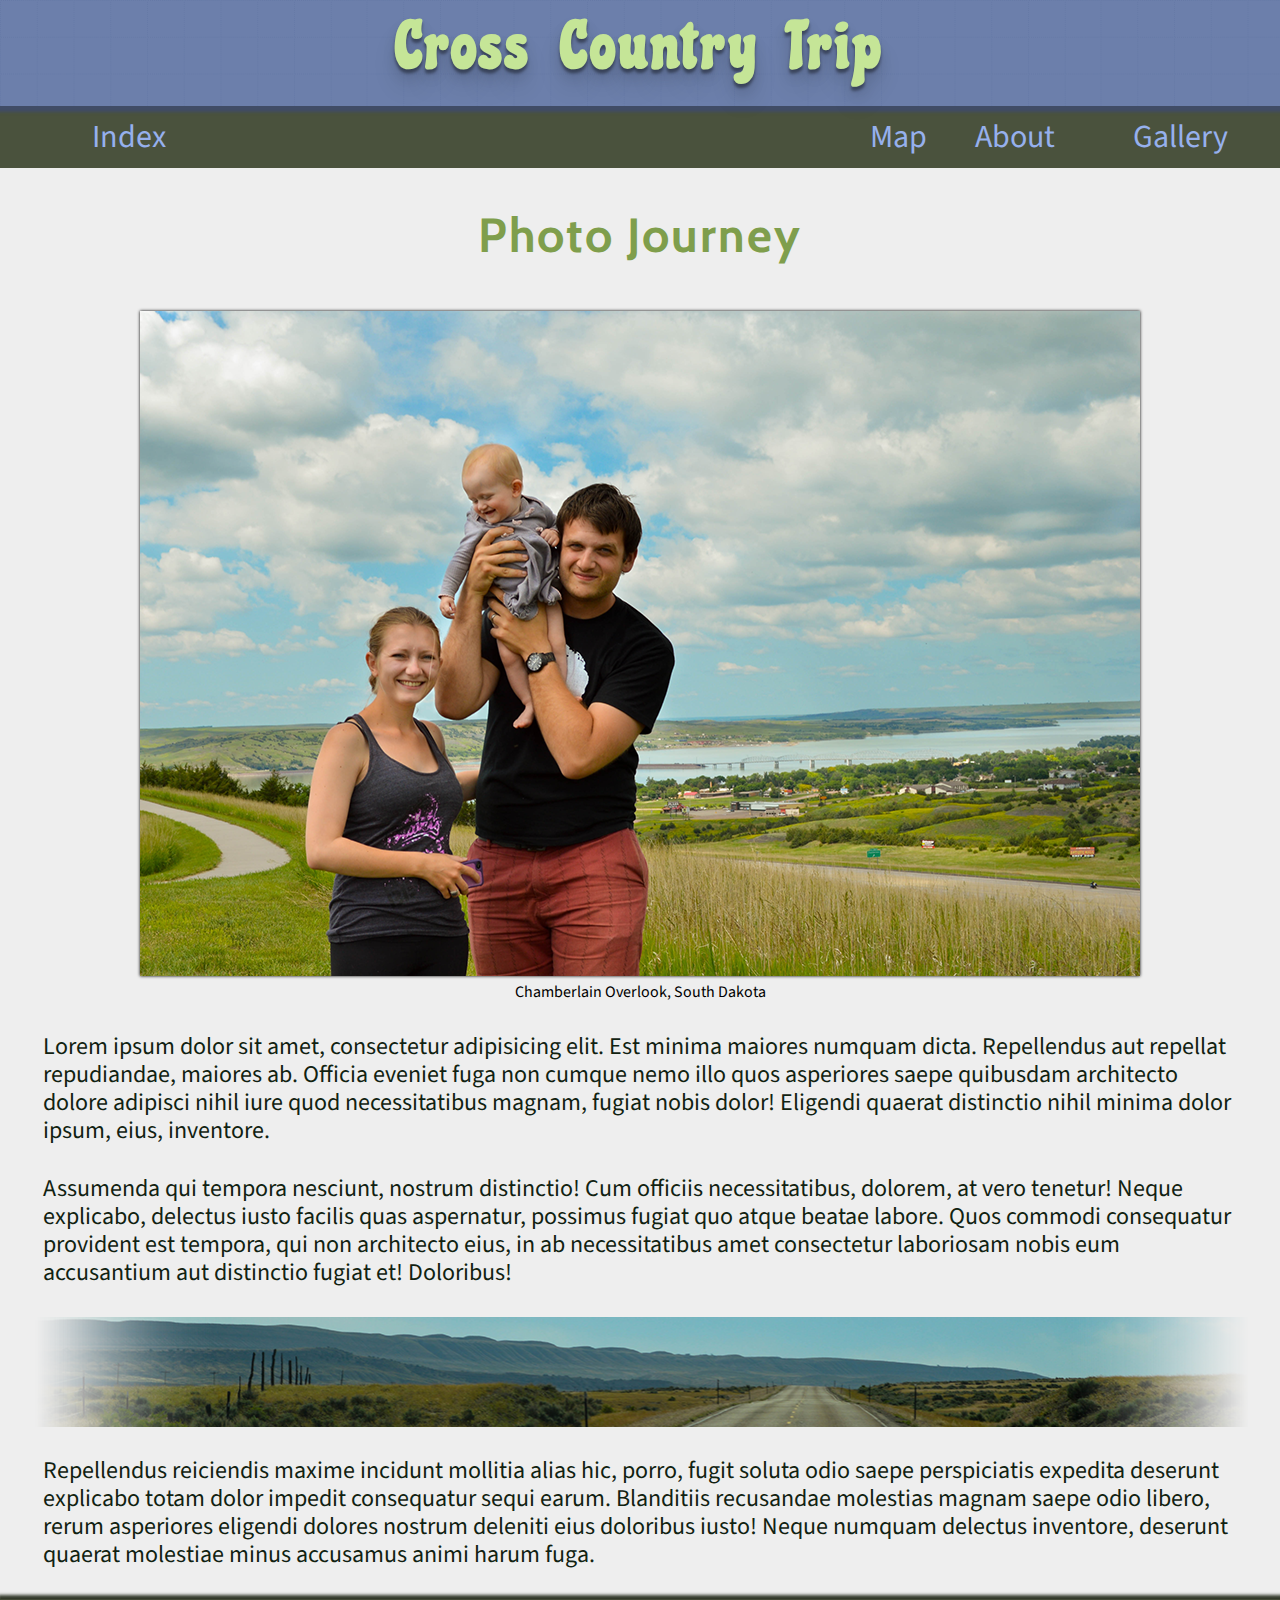
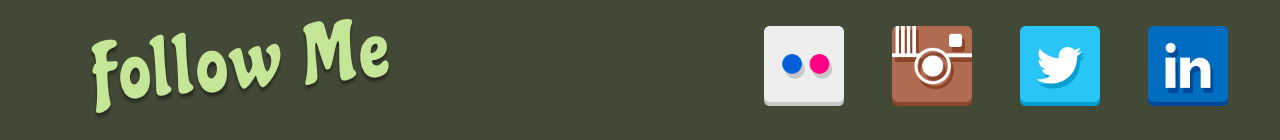
==== index.html @ 113c7433 "First Push of files" ====
<!DOCTYPE html>
<html lang="en-US">
<head>
	<meta charset="utf-8">
	<meta name="viewport" content="width=device-width, initial-scale=1">
	<title>Cross Country Trip</title>
  <link rel="shortcut icon" href="favicon.ico" >
	<link rel="stylesheet" type="text/css" href="css/reset.css">
	<link rel="stylesheet" type="text/css" href="css/screen.css">
  <link href='http://fonts.googleapis.com/css?family=Source+Sans+Pro|Chicle|Cabin:700' rel='stylesheet' type='text/css'>
<!-- <script src="//ajax.googleapis.com/ajax/libs/jquery/1.11.1/jquery.min.js"></script> -->
<script src="js/jquery-1.11.1.min.js"></script>
<script src="js/enquire.min.js"></script>
</head>
<body>
	<div id="container" class="cf">
		<div id="wrapper" class="cf">
		  <header>
        <nav>
          <div id="nav" class="cf">
            <h1><a href="index.html">Cross Country Trip</a></h1>
            <div><a href="#">&#9776;</a></div>
          </div>
          <div class="menu">
            <ul class="cf">
              <li><a href="index.html" >Index</a></li>
              <li>
                <a href="gallery.html" id="states">Gallery</a>
                <!-- <ul class="substates navlist">
                  <li class="active"><a href="ohio.html">Ohio</a></li>
                  <li><a href="#">Indiana</a></li>
                  <li><a href="#">Illinois</a></li>
                  <li><a href="#">Iowa</a></li>
                  <li><a href="#">S. Dakota</a></li>
                  <li><a href="#">Wyoming</a></li>
                  <li><a href="#">Montana</a></li>
                  <li><a href="#">Washington</a></li>
                  <li><a href="#">Oregon</a></li>
                </ul> -->
              </li>
              <li><a href="about.html">About</a></li>
              <li><a href="#">Map</a></li>
            </ul>
          </div>
        </nav>
      </header>
		 </div>
		<section>
			<article>
                <h2>Photo Journey</h2>
                <div class="mainimg"><img src="img/front_img_small.png" id="imgsmall" alt="Chamberlain Overlook, South Dakota"/></div>
                <div class="mainimg"><img src="img/front_img_medium.png" id="imgmedium" alt="Chamberlain Overlook, South Dakota"/></div>
                <div class="mainimg"><img src="img/front_img_large.png" id="imglarge" alt="Chamberlain Overlook, South Dakota"/></div>
                <blockquote>Chamberlain Overlook, South Dakota</blockquote>
                <p>Lorem ipsum dolor sit amet, consectetur adipisicing elit. Est minima maiores numquam dicta. Repellendus aut repellat repudiandae, maiores ab. Officia eveniet fuga non cumque nemo illo quos asperiores saepe quibusdam architecto dolore adipisci nihil iure quod necessitatibus magnam, fugiat nobis dolor! Eligendi quaerat distinctio nihil minima dolor ipsum, eius, inventore.</p>
                <p>Assumenda qui tempora nesciunt, nostrum distinctio! Cum officiis necessitatibus, dolorem, at vero tenetur! Neque explicabo, delectus iusto facilis quas aspernatur, possimus fugiat quo atque beatae labore. Quos commodi consequatur provident est tempora, qui non architecto eius, in ab necessitatibus amet consectetur laboriosam nobis eum accusantium aut distinctio fugiat et! Doloribus!</p>
                <img src="img/headerroad.png" alt="Chamberlain Overlook, South Dakota"/>
                <p>Repellendus reiciendis maxime incidunt mollitia alias hic, porro, fugit soluta odio saepe perspiciatis expedita deserunt explicabo totam dolor impedit consequatur sequi earum. Blanditiis recusandae molestias magnam saepe odio libero, rerum asperiores eligendi dolores nostrum deleniti eius doloribus iusto! Neque numquam delectus inventore, deserunt quaerat molestiae minus accusamus animi harum fuga.</p>
			</article>
    	</section>
    	<div class="root-footer"></div>
	</div>
	<footer class="main-footer">
<!--         <div>
          <ul class="substates footerlist">
              <li><a href="ohio.html">Ohio</a></li>
              <li><a href="#">Indiana</a></li>
              <li><a href="#">Illinois</a></li>
              <li><a href="#">Iowa</a></li>
              <li><a href="#">S. Dakota</a></li>
              <li><a href="#">Wyoming</a></li>
              <li><a href="#">Montana</a></li>
              <li><a href="#">Washington</a></li>
              <li><a href="#">Oregon</a></li>
           </ul>
        </div> -->
        <div class="social cf">
        	<div class="footerwrapper cf">
    			<p>Follow Me</p>
    			<ul class="icon-list">
    			<li>
    			  <a href="https://www.flickr.com/photos/99744333@N02/" class="icons-twitter">
    			    <!-- <img class="bottom" src="img/icons/flickr.png" /> -->
    			    <img class="top" src="img/icons/flickr_hover.png" />
    			  </a>
    			</li>
    			<li>
    			  <a href="http://instagram.com/srbyington" class="icons-twitter">
    			    <!-- <img class="bottom" src="img/icons/instagram.png" /> -->
    			    <img class="top" src="img/icons/instagram_hover.png" />
    			  </a>
    			</li>
    			<li>
    			  <a href="https://twitter.com/srbyington" class="icons-instagram">
    			    <!-- <img class="bottom" src="img/icons/twitter.png" /> -->
    			    <img class="top" src="img/icons/twitter_hover.png" />
    			  </a>
    			</li>
    			<li>
    			  <a href="http://www.linkedin.com/in/stevenbyington/" class="icons-linkedin">
    			    <!-- <img class="bottom" src="img/icons/linkedin.png" /> -->
    			    <img class="top" src="img/icons/linkedin_hover.png" />
    			  </a>
    			</li>
    			</ul>
    		</div>
        </div>
    </footer>
    <script src="js/dropdown.js" type="text/javascript"></script>
</body>
</html>
---- css/screen.css ----
/* Welcome to Compass.
 * In this file you should write your main styles. (or centralize your imports)
 * Import this file using the following HTML or equivalent:
 * <link href="/stylesheets/screen.css" media="screen, projection" rel="stylesheet" type="text/css" /> */
/* line 21, ../sass/_mixins.scss */
#nav h1, #nav div, .main-footer ul.footerlist li, div.footerwrapper ul li {
  display: inline-block;
}

/* line 29, ../sass/_mixins.scss */
#nav h1, #nav div {
  vertical-align: middle;
}

/* line 33, ../sass/_mixins.scss */
.menu ul > li:hover {
  cursor: pointer;
}

/* line 37, ../sass/_mixins.scss */
#nav h1 a, div.footerwrapper p {
  font-family: 'Chicle', cursive;
  text-align: center;
  font-size: 2.5rem;
  color: #C5E597;
}

/* line 44, ../sass/_mixins.scss */
section, .menu ul, .main-footer ul.footerlist, div.footerwrapper {
  max-width: 1224px;
}

/* line 48, ../sass/_mixins.scss */
#imgmedium, #imglarge {
  display: none;
}

/* line 1, ../sass/_general.scss */
* {
  -moz-box-sizing: border-box;
  -webkit-box-sizing: border-box;
  box-sizing: border-box;
}

/* line 5, ../sass/_general.scss */
body {
  background-color: #eee;
  width: 100%;
  font-family: 'Source Sans Pro', sans-serif;
}

/* line 2, ../sass/_mixins.scss */
.cf:before,
.cf:after {
  content: " ";
  /* 1 */
  display: table;
  /* 2 */
}

/* line 8, ../sass/_mixins.scss */
.cf:after {
  clear: both;
}

/**
 * For IE 6/7 only
 * Include this rule to trigger hasLayout and contain floats.
 */
/* line 16, ../sass/_mixins.scss */
.cf {
  *zoom: 1;
}

/* line 15, ../sass/_general.scss */
blockquote {
  margin-top: 5px;
  text-align: center;
}

/* line 20, ../sass/_general.scss */
a {
  color: #96b0ed;
  text-decoration: none;
}
/* line 24, ../../../../../Library/Ruby/Gems/2.0.0/gems/compass-core-1.0.1/stylesheets/compass/typography/links/_link-colors.scss */
a:hover {
  color: #6a8fe6;
}
/* line 27, ../../../../../Library/Ruby/Gems/2.0.0/gems/compass-core-1.0.1/stylesheets/compass/typography/links/_link-colors.scss */
a:active {
  color: #3f6ede;
}

/* line 25, ../sass/_general.scss */
ul {
  list-style-type: none;
}

/* line 29, ../sass/_general.scss */
img {
  width: 100%;
}

/* line 10, ../../../../../Library/Ruby/Gems/2.0.0/gems/compass-core-1.0.1/stylesheets/compass/layout/_sticky-footer.scss */
html, body {
  height: 100%;
}

/* line 12, ../../../../../Library/Ruby/Gems/2.0.0/gems/compass-core-1.0.1/stylesheets/compass/layout/_sticky-footer.scss */
#container {
  clear: both;
  min-height: 100%;
  height: auto !important;
  height: 100%;
  margin-bottom: -50px;
}
/* line 18, ../../../../../Library/Ruby/Gems/2.0.0/gems/compass-core-1.0.1/stylesheets/compass/layout/_sticky-footer.scss */
#container .root-footer {
  height: 50px;
}

/* line 20, ../../../../../Library/Ruby/Gems/2.0.0/gems/compass-core-1.0.1/stylesheets/compass/layout/_sticky-footer.scss */
.my-footer {
  clear: both;
  position: relative;
  height: 50px;
}

/* line 35, ../sass/_general.scss */
#container {
  width: 100%;
}

/* line 39, ../sass/_general.scss */
#backtotop {
  position: fixed;
  bottom: 30px;
  left: 0;
  text-align: center;
  padding: 10px 0 10px 20px;
  width: 100%;
  background-color: #454d86;
  -moz-box-shadow: 0 0 2px 3px #1b1e35;
  -webkit-box-shadow: 0 0 2px 3px #1b1e35;
  box-shadow: 0 0 2px 3px #1b1e35;
  filter: progid:DXImageTransform.Microsoft.Alpha(Opacity=60);
  opacity: 0.6;
  -moz-transition: opacity 0.3s ease-out;
  -o-transition: opacity 0.3s ease-out;
  -webkit-transition: opacity 0.3s ease-out;
  transition: opacity 0.3s ease-out;
}
/* line 51, ../sass/_general.scss */
#backtotop:hover {
  filter: progid:DXImageTransform.Microsoft.Alpha(enabled=false);
  opacity: 1;
}
/* line 55, ../sass/_general.scss */
#backtotop p {
  color: #96b0ed;
}
/* line 58, ../sass/_general.scss */
#backtotop p a span {
  background: #eee url("../img/backtotop.png") no-repeat;
}

/* line 70, ../sass/_general.scss */
section {
  clear: both;
  width: 100%;
  height: 100%;
  margin: 0 auto;
}
/* line 77, ../sass/_general.scss */
section div.mainimg {
  max-width: 400px;
  margin: 15px auto 0;
}
/* line 81, ../sass/_general.scss */
section div.mainimg img {
  -moz-box-shadow: 0 0 3px 0 #000;
  -webkit-box-shadow: 0 0 3px 0 #000;
  box-shadow: 0 0 3px 0 #000;
}
/* line 86, ../sass/_general.scss */
section #galleryfilterlarge {
  display: none;
}
/* line 89, ../sass/_general.scss */
section #galleryfilterlarge p {
  text-align: center;
}
/* line 93, ../sass/_general.scss */
section #galleryfilterlarge ul {
  margin: 0 auto;
  padding: 0;
  text-align: center;
}
/* line 98, ../sass/_general.scss */
section #galleryfilterlarge ul button {
  background-color: #4a523d;
  color: #eaeffb;
  border: none;
  padding: .75rem .5rem;
  margin: 8px 5px;
  font-size: 1rem;
  border: 1px solid #3b4130;
  text-transform: capitalize;
  -moz-box-shadow: 0 4px 2px 0 #3b4130;
  -webkit-box-shadow: 0 4px 2px 0 #3b4130;
  box-shadow: 0 4px 2px 0 #3b4130;
}
/* line 111, ../sass/_general.scss */
section #galleryfilterlarge ul button:hover {
  background-color: #424936;
}
/* line 115, ../sass/_general.scss */
section #galleryfilterlarge ul button:active {
  -moz-box-shadow: 0 2px 1px 0 #1d2018;
  -webkit-box-shadow: 0 2px 1px 0 #1d2018;
  box-shadow: 0 2px 1px 0 #1d2018;
}
/* line 119, ../sass/_general.scss */
section #galleryfilterlarge ul button:focus {
  outline: 0;
}
/* line 126, ../sass/_general.scss */
section img[src="img/headerroad.png"] {
  display: none;
}
/* line 130, ../sass/_general.scss */
section h2 {
  font-family: 'Cabin', sans-serif;
  font-weight: 700;
  text-align: center;
  color: #7F9E4C;
  font-size: 2rem;
  padding: 2rem 0 1rem;
  margin: 0;
}
/* line 139, ../sass/_general.scss */
section h2::before {
  content: "";
  width: 100%;
  border-bottom: 2px solid black;
}
/* line 145, ../sass/_general.scss */
section p {
  font-size: 1.5rem;
  line-height: 1.75rem;
  color: #121;
  margin: 30px 15px;
}

/* line 153, ../sass/_general.scss */
#imgsmall {
  display: block;
}

/*///////////////////////////////////////////
                Navigation
///////////////////////////////////////////*/
/* line 1, ../sass/_nav.scss */
#nav {
  text-align: center;
  background-color: #6C7FAB;
  background-image: url("[data-uri]");
  box-shadow: 0 2px 3px 4px #404C66;
  position: relative;
  z-index: 10;
}
/* line 9, ../sass/_nav.scss */
#nav h1 {
  width: 75%;
  text-shadow: 0px 4px 3px rgba(0, 0, 0, 0.4), 0px 8px 13px rgba(0, 0, 0, 0.1), 0px 18px 23px rgba(0, 0, 0, 0.1);
}
/* line 20, ../sass/_nav.scss */
#nav div {
  width: 22%;
  margin: 0 auto;
  font-size: 3rem;
}
/* line 27, ../sass/_nav.scss */
#nav div a {
  color: #4a523d;
  text-shadow: 0px 4px 3px rgba(0, 0, 0, 0.1), 0px 8px 13px rgba(0, 0, 0, 0.1), 0px 18px 23px rgba(0, 0, 0, 0.1);
}

/* line 36, ../sass/_nav.scss */
#galleryfiltersmall select {
  width: 100%;
  font-size: 1rem;
  font-family: 'Cabin', sans-serif;
  letter-spacing: 1.5px;
  word-spacing: .25rem;
  -webkit-appearance: none;
  background: transparent;
  border: none;
  -moz-border-radius: 0px;
  -webkit-border-radius: 0px;
  border-radius: 0px;
  background-color: #0c1d45;
  color: #96b0ed;
  padding: 15px 30px 10px;
}

/*///////////////////////////////////////////
               DROPDOWN MENU
///////////////////////////////////////////*/
/* line 56, ../sass/_nav.scss */
.menu {
  background-color: #4a523d;
  padding: 0.5rem 2%;
  width: 100%;
  clear: both;
  margin: 0;
  display: none;
}
/* line 65, ../sass/_nav.scss */
.menu ul {
  margin: 0 auto;
}
/* line 69, ../sass/_nav.scss */
.menu ul > li {
  border-bottom: 1px solid rgba(69, 77, 134, 0.8);
  margin: 2.5px 0;
  padding: 2.5px 0;
  font-size: 2rem;
}
/* line 79, ../sass/_nav.scss */
.menu ul > li:last-child {
  border-bottom: 0;
}

/* line 86, ../sass/_nav.scss */
.navlist {
  display: none;
}
/* line 89, ../sass/_nav.scss */
.navlist li {
  padding-top: .75rem;
}

/*///////////////////////////////////////////
                Gallery
///////////////////////////////////////////*/
/* line 1, ../sass/_gallery.scss */
#gallery {
  width: 100%;
  list-style-type: none;
  padding: 0;
  overflow: auto;
}
/* line 7, ../sass/_gallery.scss */
#gallery li {
  float: left;
  width: 90%;
  margin: 1em 5%;
}
/* line 13, ../sass/_gallery.scss */
#gallery img {
  width: 100%;
  max-height: 24.5rem;
  -moz-box-shadow: 0 2px 2px 1px #1b1d2b;
  -webkit-box-shadow: 0 2px 2px 1px #1b1d2b;
  box-shadow: 0 2px 2px 1px #1b1d2b;
}
/* line 18, ../sass/_gallery.scss */
#gallery img:hover {
  -moz-box-shadow: 0 4px 2px 4px #1b1d2b;
  -webkit-box-shadow: 0 4px 2px 4px #1b1d2b;
  box-shadow: 0 4px 2px 4px #1b1d2b;
}

/* line 24, ../sass/_gallery.scss */
#overlay {
  background: rgba(0, 0, 0, 0.7);
  width: 100%;
  height: 100%;
  position: fixed;
  top: 0;
  left: 0;
  z-index: 9999;
  display: none;
  text-align: center;
  color: #454d86;
  font-size: 1.25rem;
  font-weight: bold;
  font-family: cabin;
  word-spacing: .5rem;
  text-overflow: ellipsis;
}
/* line 41, ../sass/_gallery.scss */
#overlay img {
  border: .5rem solid #ddd;
  border-bottom: 2rem solid #ddd;
}
/* line 52, ../sass/_gallery.scss */
#overlay figcaption {
  margin-top: -32px;
}

/*///////////////////////////////////////////
                Footer
///////////////////////////////////////////*/
/* line 1, ../sass/_footer.scss */
.main-footer {
  margin: 0 auto;
  padding: 0;
  text-align: center;
  position: relative;
  background-color: #4a523d;
  background-image: url("[data-uri]");
}
/* line 9, ../sass/_footer.scss */
.main-footer ul.footerlist {
  padding: 0;
  margin: 0 auto 10px;
  line-height: 2rem;
  text-align: center;
}
/* line 16, ../sass/_footer.scss */
.main-footer ul.footerlist li {
  padding: 0 1rem;
}
/* line 20, ../sass/_footer.scss */
.main-footer ul.footerlist li:not(:last-child) {
  border-right: 1px solid #2c3024;
}
/* line 24, ../sass/_footer.scss */
.main-footer ul.footerlist li a {
  font-weight: bold;
  font-size: 1.25rem;
  display: block;
}

/*///////////////////////////////////////////
               SOCIAL ICONS
///////////////////////////////////////////*/
/* line 36, ../sass/_footer.scss */
div.social {
  width: 100%;
  box-shadow: 2px 0 3px 4px #33392a;
  background-color: #424936;
}

/* line 41, ../sass/_footer.scss */
div.footerwrapper {
  width: 100%;
  padding: 5px 0;
  margin: 0 auto;
}
/* line 47, ../sass/_footer.scss */
div.footerwrapper p {
  font-size: 1.5rem;
  letter-spacing: .25rem;
  margin: 5px 0 15px;
  text-shadow: 0px 4px 3px rgba(0, 0, 0, 0.4);
}
/* line 55, ../sass/_footer.scss */
div.footerwrapper ul {
  padding: 0;
  margin: 0;
}
/* line 60, ../sass/_footer.scss */
div.footerwrapper ul li {
  margin: 0 2%;
  width: 20%;
}
/* line 65, ../sass/_footer.scss */
div.footerwrapper ul li a img {
  width: 100%;
}
/* line 68, ../sass/_footer.scss */
div.footerwrapper ul li a img:hover {
  -moz-box-shadow: 0 0 10px #808577;
  -webkit-box-shadow: 0 0 10px #808577;
  box-shadow: 0 0 10px #808577;
}

/*///////////////////////////////////////////
               Media Query
///////////////////////////////////////////*/
@media only screen and (min-width: 321px) {
  /* line 3, ../sass/_mediaquery.scss */
  #gallery li {
    margin: 1em 2.5%;
    width: 45%;
  }

  /* line 8, ../sass/_mediaquery.scss */
  section .mainimg {
    max-width: 600px;
  }

  /* line 14, ../sass/_mediaquery.scss */
  div.social ul li {
    width: 15%;
    margin: 0 4.71%;
  }
  /* line 19, ../sass/_mediaquery.scss */
  div.social p {
    font-size: 2rem;
  }
}
/* line 25, ../sass/_mediaquery.scss */
#overlay img {
  left: 10%;
  width: 80%;
  max-width: 767px;
}

/* iPads (landscape) ----------- */
@media only screen and (min-device-width: 768px) and (max-device-width: 1024px) and (orientation: landscape) {
  /* line 37, ../sass/_mediaquery.scss */
  #gallery li {
    margin: 1em 1.25%;
    width: 22.5%;
  }

  /* line 42, ../sass/_mediaquery.scss */
  img[src="img/headerroad.png"] {
    display: block;
  }

  /* line 46, ../sass/_mediaquery.scss */
  #galleryfiltersmall {
    display: none;
  }

  /* line 49, ../sass/_mediaquery.scss */
  #galleryfilterlarge {
    display: block;
  }
}
/* line 54, ../sass/_mediaquery.scss */
#imgmedium {
  display: block;
}

/* line 58, ../sass/_mediaquery.scss */
#imgsmall {
  display: none;
}

/* line 62, ../sass/_mediaquery.scss */
#imglarge {
  display: none;
}

/* line 66, ../sass/_mediaquery.scss */
#backtotop {
  position: fixed;
  bottom: 30px;
  left: 0;
  text-align: center;
  padding: 10px 0 10px 20px;
  background-color: #454d86;
  -moz-box-shadow: 0 0 2px 3px #1b1e35;
  -webkit-box-shadow: 0 0 2px 3px #1b1e35;
  box-shadow: 0 0 2px 3px #1b1e35;
}
/* line 75, ../sass/_mediaquery.scss */
#backtotop p {
  color: #96b0ed;
}
/* line 78, ../sass/_mediaquery.scss */
#backtotop p a span {
  background: #eee url("../img/backtotop.png") no-repeat;
}

/* line 84, ../sass/_mediaquery.scss */
#overlay img {
  margin-top: 10%;
}

@media only screen and (min-width: 768px) {
  /* line 93, ../sass/_mediaquery.scss */
  #backtotop {
    position: fixed;
    bottom: 30px;
    left: 0;
    text-align: center;
    padding: 10px 0 10px 20px;
    background-color: #454d86;
    -moz-box-shadow: 0 0 2px 3px #1b1e35;
    -webkit-box-shadow: 0 0 2px 3px #1b1e35;
    box-shadow: 0 0 2px 3px #1b1e35;
    filter: progid:DXImageTransform.Microsoft.Alpha(Opacity=60);
    opacity: 0.6;
    -moz-transition: opacity 0.3s ease-out;
    -o-transition: opacity 0.3s ease-out;
    -webkit-transition: opacity 0.3s ease-out;
    transition: opacity 0.3s ease-out;
  }
  /* line 104, ../sass/_mediaquery.scss */
  #backtotop:hover {
    filter: progid:DXImageTransform.Microsoft.Alpha(enabled=false);
    opacity: 1;
  }
  /* line 108, ../sass/_mediaquery.scss */
  #backtotop p {
    color: #96b0ed;
  }
  /* line 111, ../sass/_mediaquery.scss */
  #backtotop p a span {
    background: #eee url("../img/backtotop.png") no-repeat;
  }

  /* line 119, ../sass/_mediaquery.scss */
  section div.mainimg {
    max-width: 1000px;
  }
  /* line 123, ../sass/_mediaquery.scss */
  section #galleryfilterlarge {
    display: block;
  }
  /* line 127, ../sass/_mediaquery.scss */
  section img[src="img/headerroad.png"] {
    display: block;
  }
  /* line 131, ../sass/_mediaquery.scss */
  section #gallery li {
    margin: 1em 1.25%;
    width: 22.5%;
  }

  /* line 138, ../sass/_mediaquery.scss */
  #imglarge {
    display: block;
  }

  /* line 142, ../sass/_mediaquery.scss */
  #imgsmall {
    display: none;
  }

  /* line 146, ../sass/_mediaquery.scss */
  #imgmedium {
    display: none;
  }

  /* line 150, ../sass/_mediaquery.scss */
  nav {
    position: relative;
    z-index: 1;
  }

  /* line 164, ../sass/_mediaquery.scss */
  #nav h1 {
    word-spacing: .75rem;
    letter-spacing: .25rem;
    padding-bottom: .75rem;
    margin: .5rem auto;
  }
  /* line 171, ../sass/_mediaquery.scss */
  #nav h1 a {
    font-size: 4rem;
  }
  /* line 176, ../sass/_mediaquery.scss */
  #nav div {
    display: none;
  }

  /* line 183, ../sass/_mediaquery.scss */
  #galleryfiltersmall {
    display: none;
  }

  /* line 187, ../sass/_mediaquery.scss */
  .menu {
    display: inline-block;
    padding: 0;
    position: relative;
    z-index: 2;
  }
  /* line 196, ../sass/_mediaquery.scss */
  .menu ul > li {
    float: right;
    display: inline-block;
    position: relative;
    border: none;
    padding: .5rem;
    margin: 0;
  }
  /* line 204, ../sass/_mediaquery.scss */
  .menu ul > li:first-child {
    float: left;
    position: relative;
    z-index: 1;
  }
  /* line 210, ../sass/_mediaquery.scss */
  .menu ul > li:first-child:hover .substates {
    filter: progid:DXImageTransform.Microsoft.Alpha(enabled=false);
    opacity: 1;
  }
  /* line 215, ../sass/_mediaquery.scss */
  .menu ul > li:nth-child(2) {
    margin-left: 2.5%;
  }
  /* line 219, ../sass/_mediaquery.scss */
  .menu ul > li a {
    display: block;
    padding: 0 1rem;
  }

  /* line 266, ../sass/_mediaquery.scss */
  section h2 {
    font-size: 3rem;
    padding: 2rem 0;
    letter-spacing: .125rem;
  }

  /* line 272, ../sass/_mediaquery.scss */
  ul.footerlist {
    font-size: 1.5rem;
    padding: 0 1rem;
    text-align: center;
  }

  /* line 278, ../sass/_mediaquery.scss */
  div.footerwrapper {
    padding: .75rem 0;
  }
  /* line 281, ../sass/_mediaquery.scss */
  div.footerwrapper ul.icon-list {
    float: right;
    padding-top: 15px;
  }
  /* line 285, ../sass/_mediaquery.scss */
  div.footerwrapper ul.icon-list li {
    width: 5rem;
    float: left;
    vertical-align: middle;
    margin: 0 1.5rem;
  }
  /* line 293, ../sass/_mediaquery.scss */
  div.footerwrapper p {
    font-size: 5rem;
    float: left;
    vertical-align: middle;
    padding-left: 2rem;
    -moz-transform: rotate(-5deg);
    -ms-transform: rotate(-5deg);
    -webkit-transform: rotate(-5deg);
    transform: rotate(-5deg);
    margin-left: 2rem;
  }
}
/* line 304, ../sass/_mediaquery.scss */
#overlay img {
  left: 12.5%;
  width: 75%;
  max-width: 1224px;
}

/* Desktops and laptops ----------- */
@media only screen and (min-width: 1224px) {
  /* line 317, ../sass/_mediaquery.scss */
  .menu #substates li a {
    padding: .5rem 1rem;
  }

  /* line 321, ../sass/_mediaquery.scss */
  ul.footerlist {
    font-size: 2rem;
    padding: 0 2rem;
  }
}
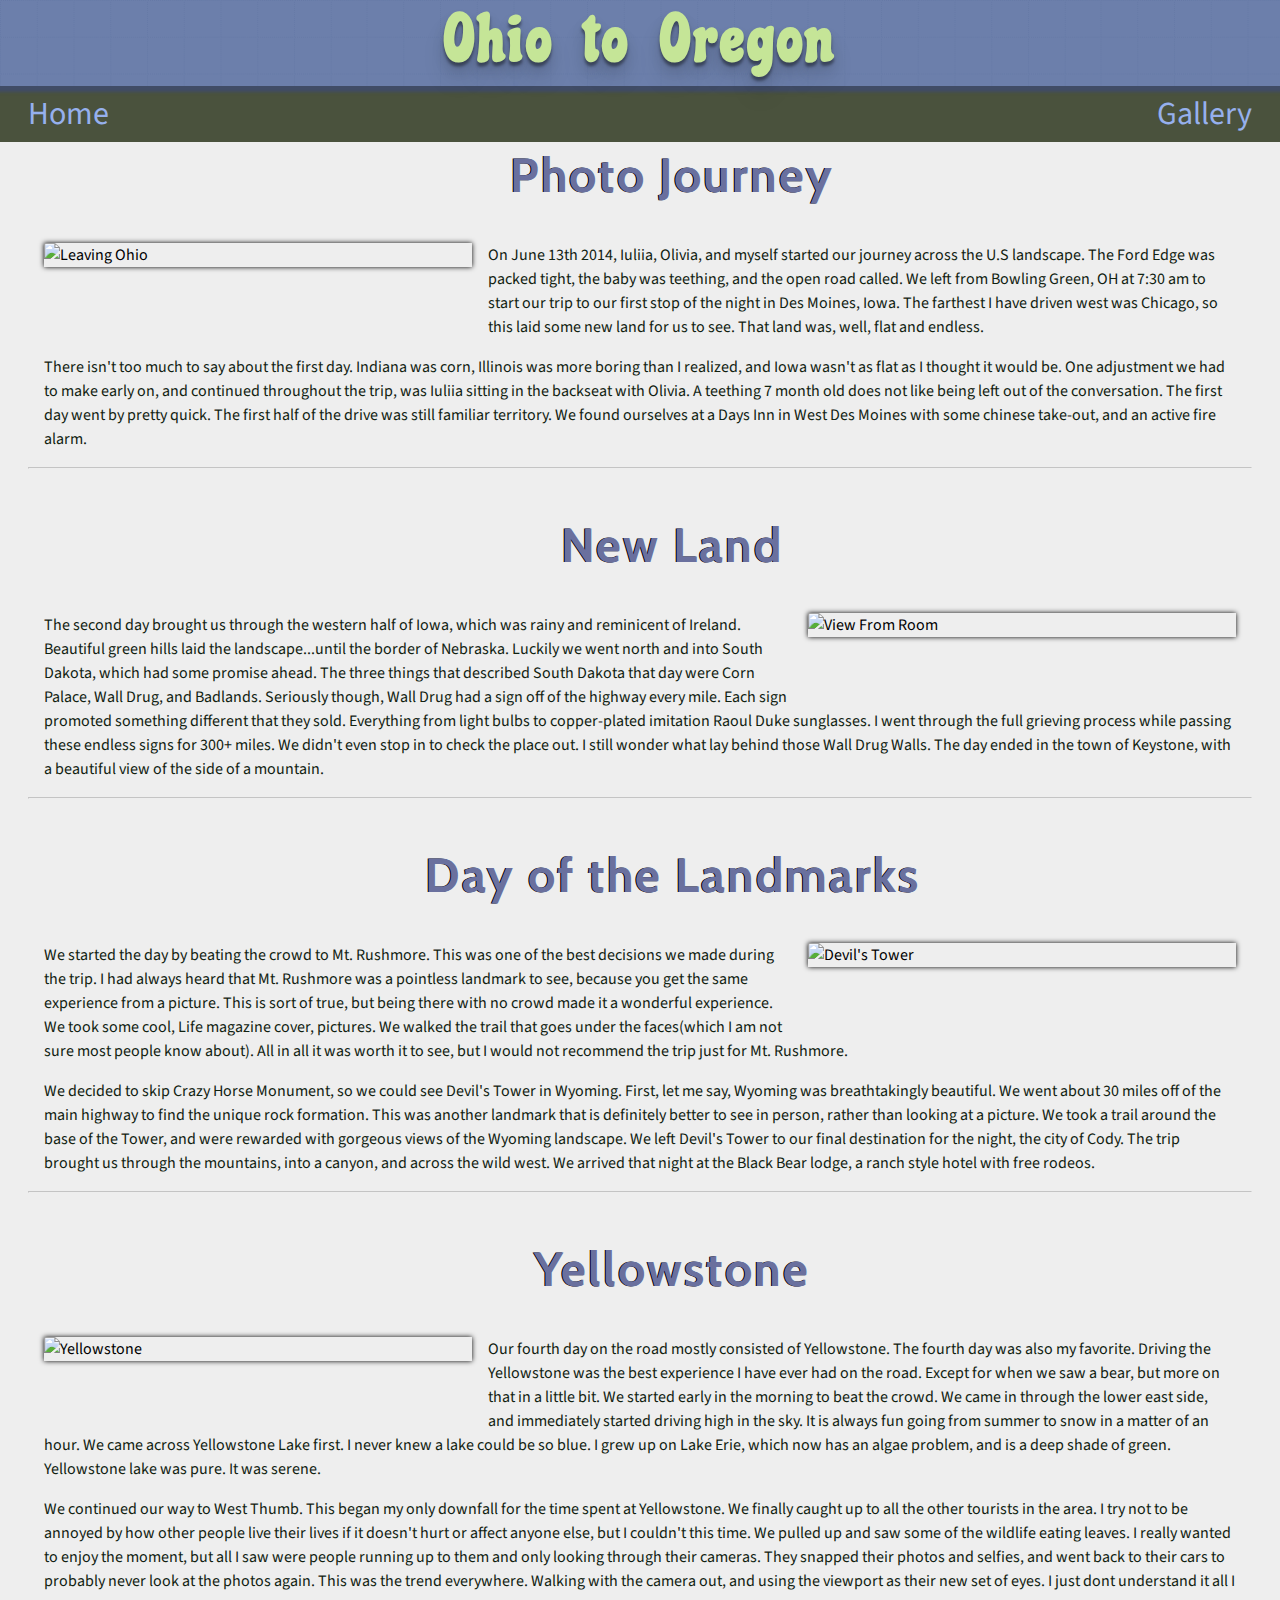
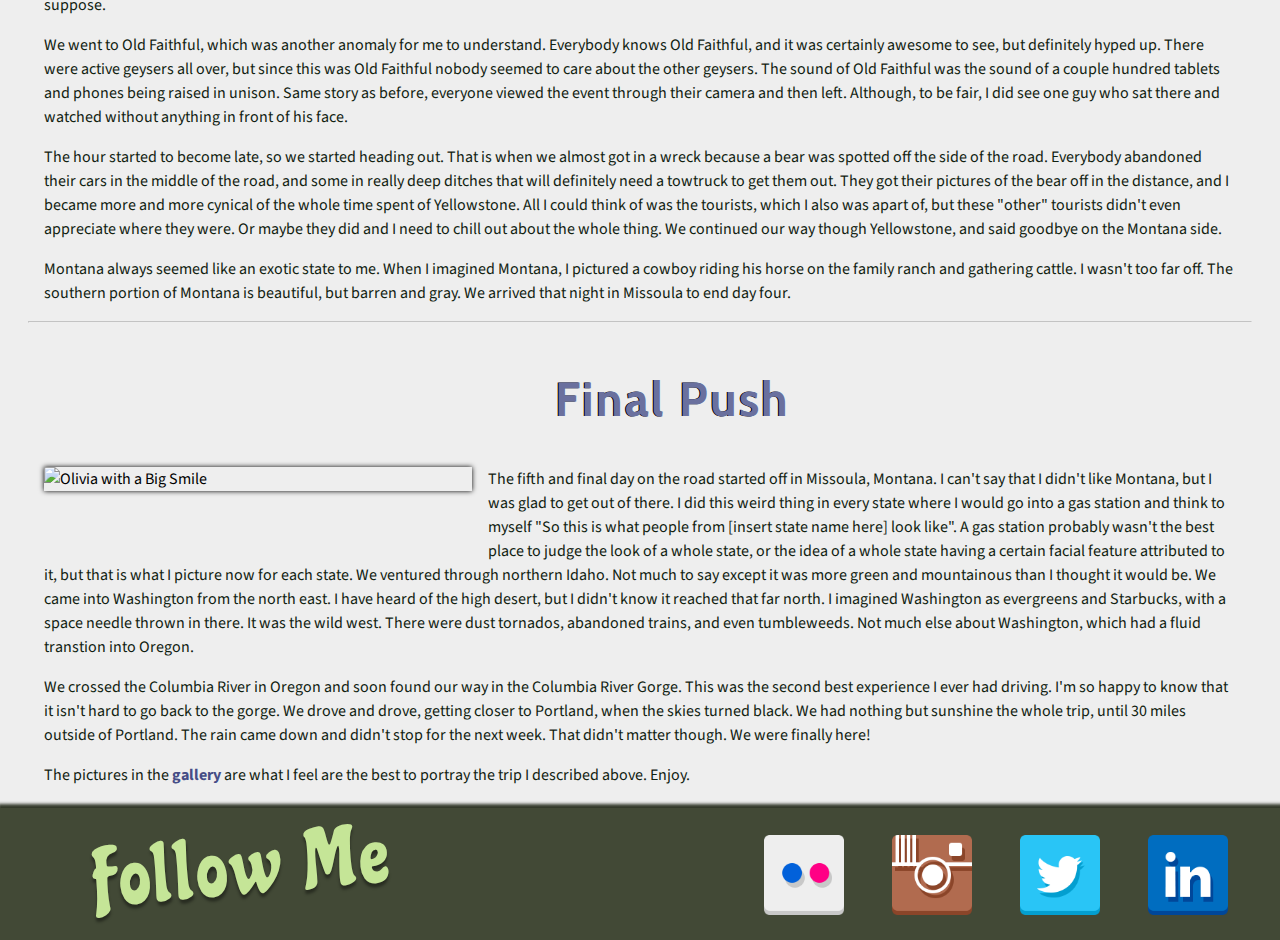
==== commit 0fcc9239: "Update" ====
--- a/index.html
+++ b/index.html
@@ -3,10 +3,10 @@
 <head>
 	<meta charset="utf-8">
 	<meta name="viewport" content="width=device-width, initial-scale=1">
-	<title>Cross Country Trip</title>
+	<title>Ohio to Oregon</title>
   <link rel="shortcut icon" href="favicon.ico" >
-	<link rel="stylesheet" type="text/css" href="css/reset.css">
-	<link rel="stylesheet" type="text/css" href="css/screen.css">
+	<link rel="stylesheet" type="text/css" href="css/reset-min.css">
+	<link rel="stylesheet" type="text/css" href="css/screen-min.css">
   <link href='http://fonts.googleapis.com/css?family=Source+Sans+Pro|Chicle|Cabin:700' rel='stylesheet' type='text/css'>
 <!-- <script src="//ajax.googleapis.com/ajax/libs/jquery/1.11.1/jquery.min.js"></script> -->
 <script src="js/jquery-1.11.1.min.js"></script>
@@ -15,65 +15,56 @@
 <body>
 	<div id="container" class="cf">
 		<div id="wrapper" class="cf">
-		  <header>
+		  <header class="headfixed">
         <nav>
           <div id="nav" class="cf">
-            <h1><a href="index.html">Cross Country Trip</a></h1>
-            <div><a href="#">&#9776;</a></div>
+            <h1><a href="index.html">Ohio to Oregon</a></h1>
+            <div><a>&#9776;</a></div>
           </div>
           <div class="menu">
             <ul class="cf">
-              <li><a href="index.html" >Index</a></li>
-              <li>
-                <a href="gallery.html" id="states">Gallery</a>
-                <!-- <ul class="substates navlist">
-                  <li class="active"><a href="ohio.html">Ohio</a></li>
-                  <li><a href="#">Indiana</a></li>
-                  <li><a href="#">Illinois</a></li>
-                  <li><a href="#">Iowa</a></li>
-                  <li><a href="#">S. Dakota</a></li>
-                  <li><a href="#">Wyoming</a></li>
-                  <li><a href="#">Montana</a></li>
-                  <li><a href="#">Washington</a></li>
-                  <li><a href="#">Oregon</a></li>
-                </ul> -->
-              </li>
-              <li><a href="about.html">About</a></li>
-              <li><a href="#">Map</a></li>
+              <li><a href="index.html">Home</a></li>
+              <li><a href="gallery.html" id="states">Gallery</a></li>
             </ul>
           </div>
         </nav>
       </header>
 		 </div>
-		<section>
+		<section class="cf">
 			<article>
                 <h2>Photo Journey</h2>
-                <div class="mainimg"><img src="img/front_img_small.png" id="imgsmall" alt="Chamberlain Overlook, South Dakota"/></div>
-                <div class="mainimg"><img src="img/front_img_medium.png" id="imgmedium" alt="Chamberlain Overlook, South Dakota"/></div>
-                <div class="mainimg"><img src="img/front_img_large.png" id="imglarge" alt="Chamberlain Overlook, South Dakota"/></div>
-                <blockquote>Chamberlain Overlook, South Dakota</blockquote>
-                <p>Lorem ipsum dolor sit amet, consectetur adipisicing elit. Est minima maiores numquam dicta. Repellendus aut repellat repudiandae, maiores ab. Officia eveniet fuga non cumque nemo illo quos asperiores saepe quibusdam architecto dolore adipisci nihil iure quod necessitatibus magnam, fugiat nobis dolor! Eligendi quaerat distinctio nihil minima dolor ipsum, eius, inventore.</p>
-                <p>Assumenda qui tempora nesciunt, nostrum distinctio! Cum officiis necessitatibus, dolorem, at vero tenetur! Neque explicabo, delectus iusto facilis quas aspernatur, possimus fugiat quo atque beatae labore. Quos commodi consequatur provident est tempora, qui non architecto eius, in ab necessitatibus amet consectetur laboriosam nobis eum accusantium aut distinctio fugiat et! Doloribus!</p>
-                <img src="img/headerroad.png" alt="Chamberlain Overlook, South Dakota"/>
-                <p>Repellendus reiciendis maxime incidunt mollitia alias hic, porro, fugit soluta odio saepe perspiciatis expedita deserunt explicabo totam dolor impedit consequatur sequi earum. Blanditiis recusandae molestias magnam saepe odio libero, rerum asperiores eligendi dolores nostrum deleniti eius doloribus iusto! Neque numquam delectus inventore, deserunt quaerat molestiae minus accusamus animi harum fuga.</p>
+                <img src="img/leaving_ohio.jpg" alt="Leaving Ohio" />
+                <p>On June 13th 2014, Iuliia, Olivia, and myself started our journey across the U.S landscape. The Ford Edge was packed tight, the baby was teething, and the open road called. We left from Bowling Green, OH at 7:30 am to start our trip to our first stop of the night in Des Moines, Iowa. The farthest I have driven west was Chicago, so this laid some new land for us to see. That land was, well, flat and endless.</p>
+                <p>There isn't too much to say about the first day. Indiana was corn, Illinois was more boring than I realized, and Iowa wasn't as flat as I thought it would be. One adjustment we had to make early on, and continued throughout the trip, was Iuliia sitting in the backseat with Olivia. A teething 7 month old does not like being left out of the conversation. The first day went by pretty quick. The first half of the drive was still familiar territory. We found ourselves at a Days Inn in West Des Moines with some chinese take-out, and an active fire alarm.</p>
+                <hr>
+                <h2>New Land</h2>
+                <img src="img/view_from_room.jpg" alt="View From Room" />
+                <p>The second day brought us through the western half of Iowa, which was rainy and reminicent of Ireland. Beautiful green hills laid the landscape...until the border of Nebraska. Luckily we went north and into South Dakota, which had some promise ahead. The three things that described South Dakota that day were Corn Palace, Wall Drug, and Badlands. Seriously though, Wall Drug had a sign off of the highway every mile. Each sign promoted something different that they sold. Everything from light bulbs to copper-plated imitation Raoul Duke sunglasses. I went through the full grieving process while passing these endless signs for 300+ miles. We didn't even stop in to check the place out. I still wonder what lay behind those Wall Drug Walls. The day ended in the town of Keystone, with a beautiful view of the side of a mountain.</p>
+                <hr>
+                <h2>Day of the Landmarks</h2>
+                <img src="img/devils_tower.jpg" alt="Devil's Tower" />
+                <p>We started the day by beating the crowd to Mt. Rushmore. This was one of the best decisions we made during the trip. I had always heard that Mt. Rushmore was a pointless landmark to see, because you get the same experience from a picture. This is sort of true, but being there with no crowd made it a wonderful experience. We took some cool, Life magazine cover, pictures. We walked the trail that goes under the faces(which I am not sure most people know about). All in all it was worth it to see, but I would not recommend the trip just for Mt. Rushmore.</p>
+                <p>We decided to skip Crazy Horse Monument, so we could see Devil's Tower in Wyoming. First, let me say, Wyoming was breathtakingly beautiful. We went about 30 miles off of the main highway to find the unique rock formation. This was another landmark that is definitely better to see in person, rather than looking at a picture. We took a trail around the base of the Tower, and were rewarded with gorgeous views of the Wyoming landscape. We left Devil's Tower to our final destination for the night, the city of Cody. The trip brought us through the mountains, into a canyon, and across the wild west. We arrived that night at the Black Bear lodge, a ranch style hotel with free rodeos.</p>
+                <hr>
+                <h2>Yellowstone</h2>
+                <img src="img/yellowstone.jpg" alt="Yellowstone" />
+                <p>Our fourth day on the road mostly consisted of Yellowstone. The fourth day was also my favorite. Driving the Yellowstone was the best experience I have ever had on the road. Except for when we saw a bear, but more on that in a little bit. We started early in the morning to beat the crowd. We came in through the lower east side, and immediately started driving high in the sky. It is always fun going from summer to snow in a matter of an hour. We came across Yellowstone Lake first. I never knew a lake could be so blue. I grew up on Lake Erie, which now has an algae problem, and is a deep shade of green. Yellowstone lake was pure. It was serene.</p>
+                <p>We continued our way to West Thumb. This began my only downfall for the time spent at Yellowstone. We finally caught up to all the other tourists in the area. I try not to be annoyed by how other people live their lives if it doesn't hurt or affect anyone else, but I couldn't this time. We pulled up and saw some of the wildlife eating leaves. I really wanted to enjoy the moment, but all I saw were people running up to them and only looking through their cameras. They snapped their photos and selfies, and went back to their cars to probably never look at the photos again. This was the trend everywhere. Walking with the camera out, and using the viewport as their new set of eyes. I just dont understand it all I suppose.</p>
+                <p>We went to Old Faithful, which was another anomaly for me to understand. Everybody knows Old Faithful, and it was certainly awesome to see, but definitely hyped up. There were active geysers all over, but since this was Old Faithful nobody seemed to care about the other geysers. The sound of Old Faithful was the sound of a couple hundred tablets and phones being raised in unison. Same story as before, everyone viewed the event through their camera and then left. Although, to be fair, I did see one guy who sat there and watched without anything in front of his face.</p>
+                <p>The hour started to become late, so we started heading out. That is when we almost got in a wreck because a bear was spotted off the side of the road. Everybody abandoned their cars in the middle of the road, and some in really deep ditches that will definitely need a towtruck to get them out. They got their pictures of the bear off in the distance, and I became more and more cynical of the whole time spent of Yellowstone. All I could think of was the tourists, which I also was apart of, but these "other" tourists didn't even appreciate where they were. Or maybe they did and I need to chill out about the whole thing. We continued our way though Yellowstone, and said goodbye on the Montana side.</p>
+                <p>Montana always seemed like an exotic state to me. When I imagined Montana, I pictured a cowboy riding his horse on the family ranch and gathering cattle. I wasn't too far off. The southern portion of Montana is beautiful, but barren and gray. We arrived that night in Missoula to end day four.</p>
+                <hr>
+                <h2>Final Push</h2>
+                <img src="img/olivia_big_smile.jpg" alt="Olivia with a Big Smile" />
+                <p>The fifth and final day on the road started off in Missoula, Montana. I can't say that I didn't like Montana, but I was glad to get out of there. I did this weird thing in every state where I would go into a gas station and think to myself "So this is what people from [insert state name here] look like". A gas station probably wasn't the best place to judge the look of a whole state, or the idea of a whole state having a certain facial feature attributed to it, but that is what I picture now for each state. We ventured through northern Idaho. Not much to say except it was more green and mountainous than I thought it would be. We came into Washington from the north east. I have heard of the high desert, but I didn't know it reached that far north. I imagined Washington as evergreens and Starbucks, with a space needle thrown in there. It was the wild west. There were dust tornados, abandoned trains, and even tumbleweeds. Not much else about Washington, which had a fluid transtion into Oregon.</p>
+                <p>We crossed the Columbia River in Oregon and soon found our way in the Columbia River Gorge. This was the second best experience I ever had driving. I'm so happy to know that it isn't hard to go back to the gorge. We drove and drove, getting closer to Portland, when the skies turned black. We had nothing but sunshine the whole trip, until 30 miles outside of Portland. The rain came down and didn't stop for the next week. That didn't matter though. We were finally here!</p>
+                <p>The pictures in the <a href="gallery.html"><span>gallery</span></a> are what I feel are the best to portray the trip I described above. Enjoy.</p>
+                <img src="img/portland.jpg" id="portlandimg" alt="Portland" />
 			</article>
     	</section>
     	<div class="root-footer"></div>
 	</div>
 	<footer class="main-footer">
-<!--         <div>
-          <ul class="substates footerlist">
-              <li><a href="ohio.html">Ohio</a></li>
-              <li><a href="#">Indiana</a></li>
-              <li><a href="#">Illinois</a></li>
-              <li><a href="#">Iowa</a></li>
-              <li><a href="#">S. Dakota</a></li>
-              <li><a href="#">Wyoming</a></li>
-              <li><a href="#">Montana</a></li>
-              <li><a href="#">Washington</a></li>
-              <li><a href="#">Oregon</a></li>
-           </ul>
-        </div> -->
         <div class="social cf">
         	<div class="footerwrapper cf">
     			<p>Follow Me</p>
@@ -106,6 +97,6 @@
     		</div>
         </div>
     </footer>
-    <script src="js/dropdown.js" type="text/javascript"></script>
+    <script src="js/app-min.js" type="text/javascript"></script>
 </body>
 </html>
--- a/css/screen-min.css
+++ b/css/screen-min.css
@@ -0,0 +1 @@
+#nav h1,#nav div,.main-footer ul.footerlist li,div.footerwrapper ul li{display:inline-block}#nav h1,#nav div{vertical-align:middle}.menu ul > li:hover{cursor:pointer}#nav h1 a,div.footerwrapper p{font-family:'Chicle',cursive;text-align:center;font-size:2.5rem;color:#C5E597}section,.menu ul,.main-footer ul.footerlist,div.footerwrapper{max-width:1224px}*{-moz-box-sizing:border-box;-webkit-box-sizing:border-box;box-sizing:border-box}html{font-size:100%;line-height:1.5em}body{background-color:#eee;width:100%;font-family:'Source Sans Pro',sans-serif}.cf:before,.cf:after{content:" ";display:table}.cf:after{clear:both}.cf{*zoom:1}a{color:#96b0ed;text-decoration:none}a:hover{color:#6a8fe6}a:active{color:#3f6ede}ul{list-style-type:none}img{width:100%}h2{font-family:'Cabin',sans-serif;font-weight:700;text-align:center;color:#6a709e;padding:2rem 0 1rem;margin:0;text-shadow:-1px 0 .5px #000;text-shadow:-1px 0 .5px 0 #000;font-size:2em;line-height:1.5em}.marginnone{margin:0}html,body{height:100%}#container{clear:both;min-height:100%;height:auto!important;height:100%;margin-bottom:-50px}#container .root-footer{height:50px}.my-footer{clear:both;position:relative;height:50px}#container{width:100%}#backtotop{position:fixed;bottom:30px;left:0;text-align:center;padding:2px 0 2px 20px;width:100%;background-color:#454d86;-moz-box-shadow:0 0 2px 3px #1b1e35;-webkit-box-shadow:0 0 2px 3px #1b1e35;box-shadow:0 0 2px 3px #1b1e35;filter:progid:DXImageTransform.Microsoft.Alpha(Opacity=60);opacity:.6;-moz-transition:opacity .3s ease-out;-o-transition:opacity .3s ease-out;-webkit-transition:opacity .3s ease-out;transition:opacity .3s ease-out}#backtotop:hover{filter:progid:DXImageTransform.Microsoft.Alpha(enabled=false);opacity:1}#backtotop p{color:#96b0ed}#backtotop p a span{background:#eee url(../img/backtotop.png) no-repeat}section{clear:both;width:100%;height:100%;margin:67px auto 5px}section p{font-size:1rem;line-height:1.5rem;color:#121;padding:0 1rem;margin-top:1.5em}section hr{display:none}section img{-moz-box-shadow:0 0 5px 0 #000;-webkit-box-shadow:0 0 5px 0 #000;box-shadow:0 0 5px 0 #000;width:100%}section span{font-weight:700;color:#454d86}#galleryfilterlarge{display:none}#galleryfilterlarge p{text-align:center}#galleryfilterlarge ul{margin:0 auto;padding:0;text-align:center}#galleryfilterlarge ul button{background-color:#4a523d;color:#eaeffb;border:none;padding:.75rem .5rem;margin:8px 5px;font-size:1rem;border:1px solid #3b4130;text-transform:capitalize;-moz-box-shadow:0 4px 2px 0 #3b4130;-webkit-box-shadow:0 4px 2px 0 #3b4130;box-shadow:0 4px 2px 0 #3b4130}#galleryfilterlarge ul button:hover{background-color:#424936}#galleryfilterlarge ul button:active{-moz-box-shadow:0 2px 1px 0 #1d2018;-webkit-box-shadow:0 2px 1px 0 #1d2018;box-shadow:0 2px 1px 0 #1d2018}#galleryfilterlarge ul button:focus{outline:0}header.headfixed{position:fixed;width:100%}#nav{text-align:center;background-color:#6C7FAB;background-image:url([data-uri]);box-shadow:0 2px 3px 4px #404C66;position:relative;z-index:10}#nav h1{letter-spacing:.125rem;word-spacing:.125rem;width:75%;text-shadow:0 4px 3px rgba(0,0,0,0.4),0 8px 13px rgba(0,0,0,0.1),0 18px 23px rgba(0,0,0,0.1)}#nav h1 a{font-size:2rem}#nav div{width:22%;margin:0 auto;font-size:3rem}#nav div a{color:#4a523d;font-size:2rem;text-shadow:0 4px 3px rgba(0,0,0,0.1),0 8px 13px rgba(0,0,0,0.1),0 18px 23px rgba(0,0,0,0.1);cursor:pointer}#galleryfiltersmall select{width:100%;font-size:1rem;font-family:'Cabin',sans-serif;letter-spacing:1.5px;word-spacing:.25rem;-webkit-appearance:none;background:transparent;border:none;-moz-border-radius:0;-webkit-border-radius:0;border-radius:0;background-color:#0c1d45;color:#96b0ed;padding:15px 30px 10px}.menu{background-color:#4a523d;padding:.5rem 2%;width:100%;clear:both;margin:0;display:none}.menu ul{margin:0 auto}.menu ul > li{margin:.375rem 0;padding:.5rem 0;font-size:2rem}.menu ul > li:last-child{border-bottom:0}.navlist{display:none}.navlist li{padding-top:.75rem}#gallery{width:100%;list-style-type:none;overflow:auto;padding-left:0}#gallery li{float:left;width:90%;margin:1em 5%}#gallery img{width:100%;max-height:24.5rem;-moz-box-shadow:0 2px 2px 1px #1b1d2b;-webkit-box-shadow:0 2px 2px 1px #1b1d2b;box-shadow:0 2px 2px 1px #1b1d2b}#gallery img:hover{-moz-box-shadow:0 4px 2px 4px #1b1d2b;-webkit-box-shadow:0 4px 2px 4px #1b1d2b;box-shadow:0 4px 2px 4px #1b1d2b}#overlay{background:rgba(0,0,0,0.7);width:100%;height:100%;position:fixed;top:0;left:0;z-index:9999;display:none;text-align:center;color:#454d86;font-size:1.25rem;font-weight:700;font-family:cabin;word-spacing:.5rem;text-overflow:ellipsis}#overlay img{width:100%;border:.5rem solid #ddd;border-bottom:2rem solid #ddd}#overlay figcaption{margin-top:-32px}.main-footer{margin:0 auto;padding:0;text-align:center;position:relative;background-color:#4a523d;background-image:url([data-uri])}.main-footer ul.footerlist{padding:0;margin:0 auto 10px;line-height:2rem;text-align:center}.main-footer ul.footerlist li{padding:0 1rem}.main-footer ul.footerlist li:not(:last-child){border-right:1px solid #2c3024}.main-footer ul.footerlist li a{font-weight:700;font-size:1.25rem;display:block}div.social{width:100%;box-shadow:2px 0 3px 4px #33392a;background-color:#424936}div.footerwrapper{width:100%;padding:5px 0;margin:0 auto}div.footerwrapper p{font-size:1.5rem;letter-spacing:.25rem;margin:5px 0 15px;text-shadow:0 4px 3px rgba(0,0,0,0.4)}div.footerwrapper ul{padding:0;margin:0}div.footerwrapper ul li{margin:0 2%;width:20%}div.footerwrapper ul li a img{width:100%}div.footerwrapper ul li a img:hover{-moz-box-shadow:0 0 10px #808577;-webkit-box-shadow:0 0 10px #808577;box-shadow:0 0 10px #808577}@media only screen and (min-width: 321px){#nav h1 a,#nav div a{font-size:2.5rem}#gallery li{margin:1em 2.5%;width:45%}section .marginnone{margin-top:0}section .mainimg{max-width:600px}div.social ul li{width:15%;margin:0 4.71%}div.social p{font-size:2rem}}#overlay img{margin-top:1%;width:70%;max-width:767px}@media only screen and (min-device-width: 768px) and (max-device-width: 1024px) and (orientation: landscape){#gallery{padding-left:40px}#gallery li{margin:1em 1.25%;width:22.5%}img[src="img/headerroad.png"]{display:block}#galleryfiltersmall{display:none}#galleryfilterlarge{display:block}section{margin:107px auto 5px}section hr{display:block;clear:both;text-shadow:0 0 .5px #454d86;text-shadow:0 0 .5px .5px #454d86;filter:progid:DXImageTransform.Microsoft.Alpha(Opacity=50);opacity:.5}section h2{font-size:3rem;padding:2rem 0 2rem 64px;letter-spacing:.125rem;clear:both}section img{width:35%;margin:0 1rem;margin-bottom:4.5em}section img:nth-child(even){float:left}section img:nth-child(odd){float:right}section #portlandimg{display:none}section p{margin-top:0}#overlay img{max-width:1024px}#imgmedium{display:block}#imgsmall{display:none}#imglarge{display:none}#backtotop{position:fixed;bottom:30px;left:0;text-align:center;padding:10px 0 10px 20px;background-color:#454d86;-moz-box-shadow:0 0 2px 3px #1b1e35;-webkit-box-shadow:0 0 2px 3px #1b1e35;box-shadow:0 0 2px 3px #1b1e35}#backtotop p{color:#96b0ed}#backtotop p a span{background:#eee url(../img/backtotop.png) no-repeat}}@media only screen and (min-width: 768px){.marginnone{margin:0 auto 5px}#backtotop{position:fixed;bottom:30px;left:0;text-align:center;padding:10px 0 10px 20px;background-color:#454d86;-moz-box-shadow:0 0 2px 3px #1b1e35;-webkit-box-shadow:0 0 2px 3px #1b1e35;box-shadow:0 0 2px 3px #1b1e35;filter:progid:DXImageTransform.Microsoft.Alpha(Opacity=60);opacity:.6;-moz-transition:opacity .3s ease-out;-o-transition:opacity .3s ease-out;-webkit-transition:opacity .3s ease-out;transition:opacity .3s ease-out}#backtotop:hover{filter:progid:DXImageTransform.Microsoft.Alpha(enabled=false);opacity:1}#backtotop p{color:#96b0ed}#backtotop p a span{background:#eee url(../img/backtotop.png) no-repeat}section{margin:107px auto 5px}section hr{display:block;clear:both;text-shadow:0 0 .5px #454d86;text-shadow:0 0 .5px .5px #454d86;filter:progid:DXImageTransform.Microsoft.Alpha(Opacity=50);opacity:.5}section h2{font-size:3rem;padding:2rem 0 2rem 64px;letter-spacing:.125rem;clear:both}section img{width:35%;margin:0 1rem;margin-bottom:4.5em}section img:nth-child(even){float:left}section img:nth-child(odd){float:right}section #portlandimg{display:none}section p{margin-top:0}section #galleryfilterlarge{display:block}section #gallery{padding-left:40px}section #gallery li{margin:1em 1.25%;width:22.5%}#overlay img{margin-top:5%;width:75%;max-width:1224px}nav{position:relative;z-index:1}#nav h1{word-spacing:.75rem;letter-spacing:.25rem;padding:1rem 0;margin:.75rem auto .5rem}#nav h1 a{font-size:4rem}#nav div{display:none}#galleryfiltersmall{display:none}.menu{display:inline-block;position:relative;z-index:2}.menu ul{padding:0}.menu ul > li{float:right;display:inline-block;position:relative;border:none;margin:0}.menu ul > li:first-child{float:left;position:relative;z-index:1}.menu ul > li:first-child:hover .substates{filter:progid:DXImageTransform.Microsoft.Alpha(enabled=false);opacity:1}.menu ul > li a{display:block}ul.footerlist{font-size:1.5rem;padding:0 1rem;text-align:center}div.footerwrapper{padding:.75rem 0}div.footerwrapper ul.icon-list{float:right;padding-top:15px}div.footerwrapper ul.icon-list li{width:5rem;float:left;vertical-align:middle;margin:0 1.5rem}div.footerwrapper p{font-size:5rem;float:left;vertical-align:middle;padding:2rem;-moz-transform:rotate(-5deg);-ms-transform:rotate(-5deg);-webkit-transform:rotate(-5deg);transform:rotate(-5deg);margin-left:2rem}}@media only screen and (min-width: 1224px){.menu #substates li a{padding:.5rem 1rem}ul.footerlist{font-size:2rem;padding:0 2rem}}
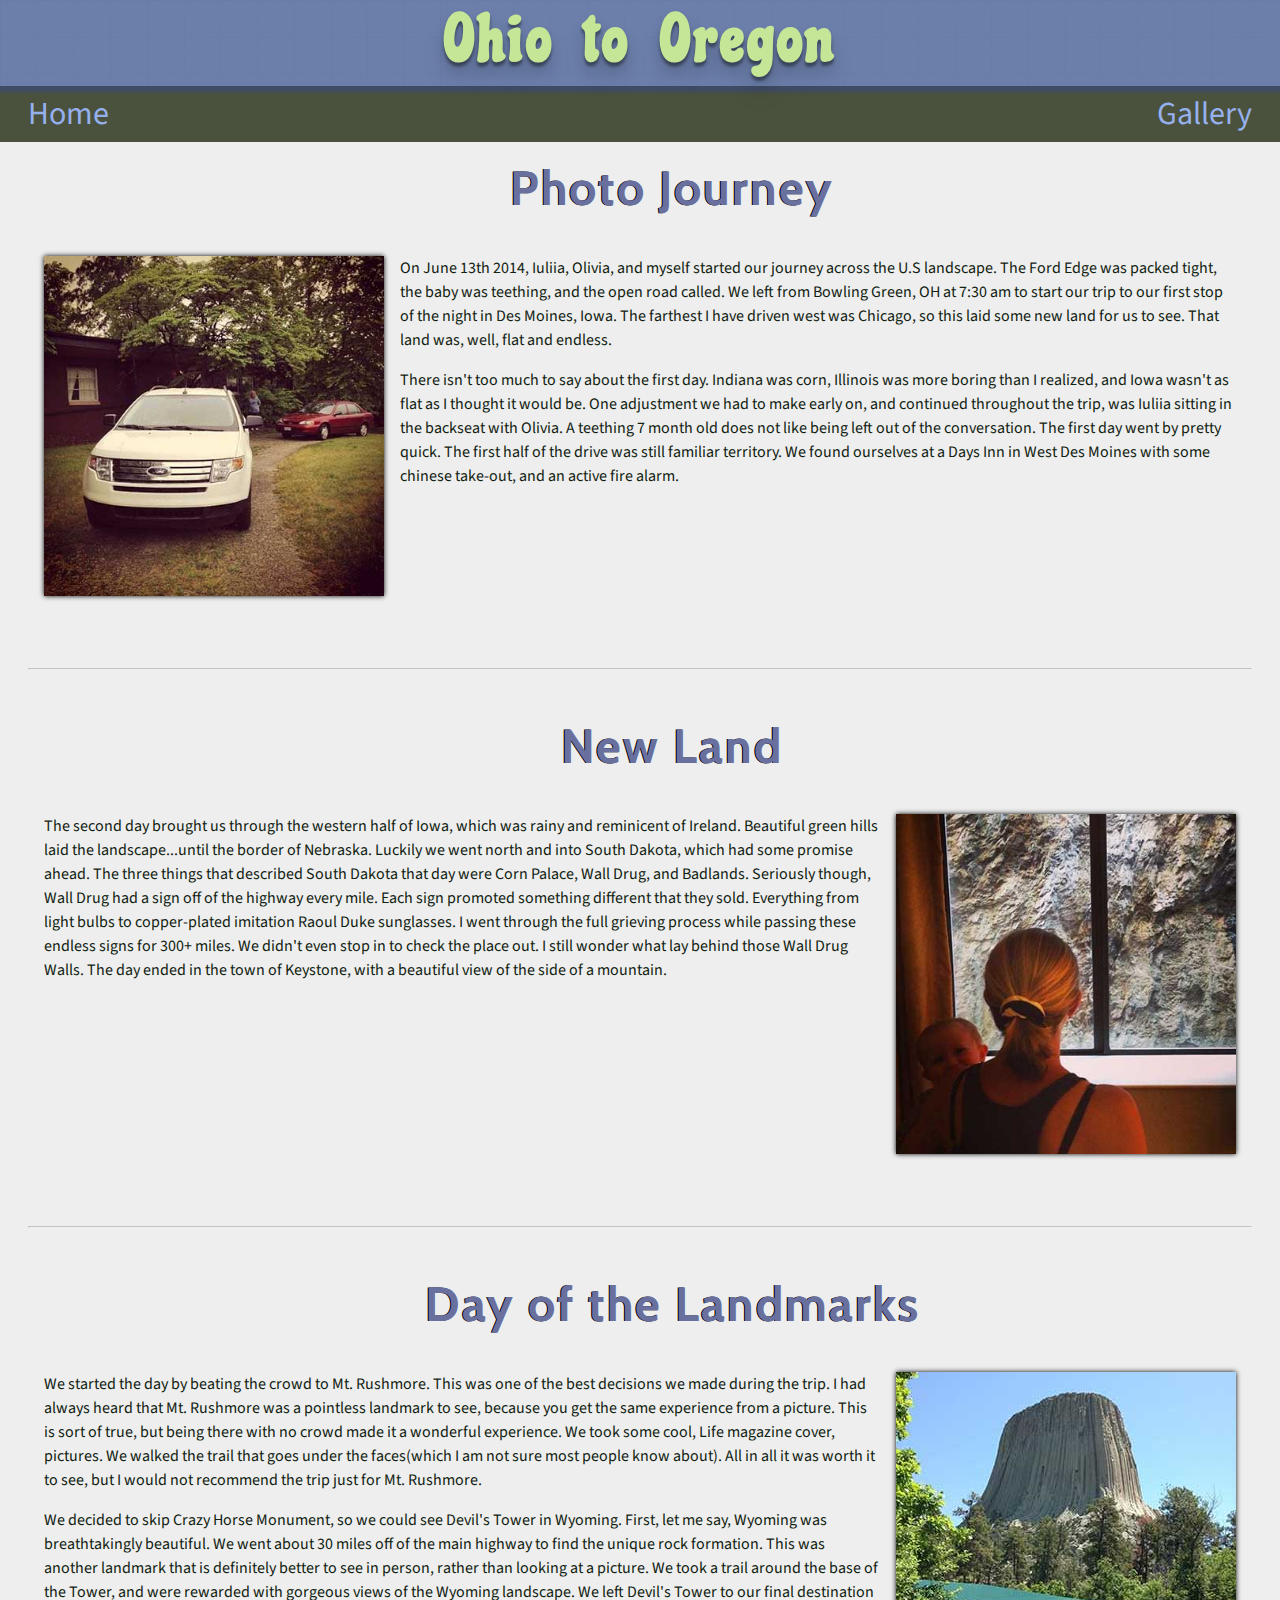
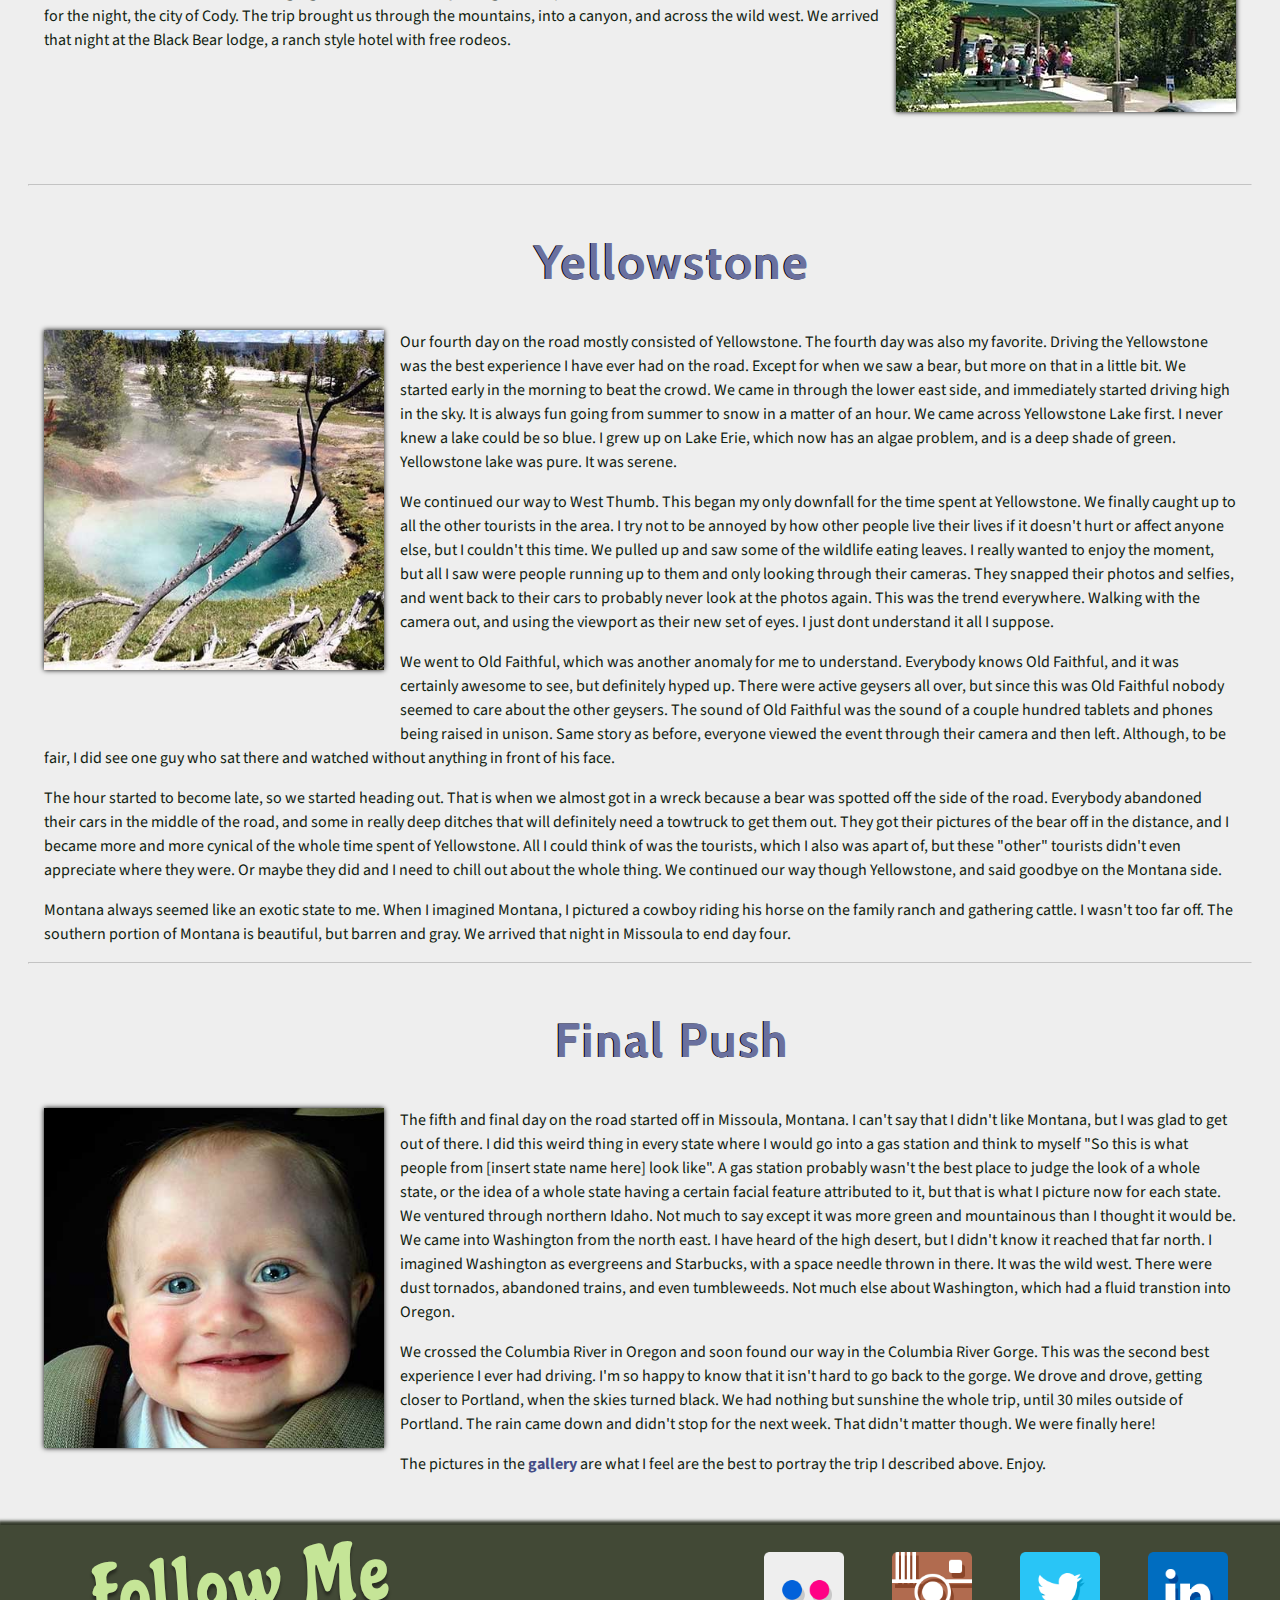
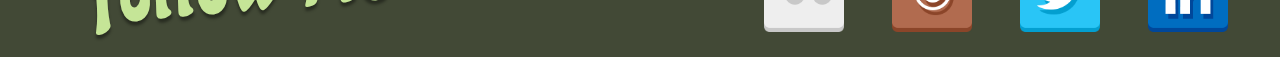
==== commit 66d2e5ed: "Enhanced Images" ====
--- a/index.html
+++ b/index.html
@@ -2,15 +2,13 @@
 <html lang="en-US">
 <head>
 	<meta charset="utf-8">
+    <meta http-equiv="X-UA-Compatible" content="IE=edge,chrome=1">
 	<meta name="viewport" content="width=device-width, initial-scale=1">
+    <meta name="description" content="A photo journey through our trip across the U.S.">
 	<title>Ohio to Oregon</title>
-  <link rel="shortcut icon" href="favicon.ico" >
-	<link rel="stylesheet" type="text/css" href="css/reset-min.css">
-	<link rel="stylesheet" type="text/css" href="css/screen-min.css">
-  <link href='http://fonts.googleapis.com/css?family=Source+Sans+Pro|Chicle|Cabin:700' rel='stylesheet' type='text/css'>
-<!-- <script src="//ajax.googleapis.com/ajax/libs/jquery/1.11.1/jquery.min.js"></script> -->
-<script src="js/jquery-1.11.1.min.js"></script>
-<script src="js/enquire.min.js"></script>
+    <link rel="shortcut icon" href="favicon.ico" >
+	<link rel="stylesheet" type="text/css" href="css/screen.min.css">
+    <link href='http://fonts.googleapis.com/css?family=Source+Sans+Pro|Chicle|Cabin:700' rel='stylesheet' type='text/css'>
 </head>
 <body>
 	<div id="container" class="cf">
@@ -97,6 +95,8 @@
     		</div>
         </div>
     </footer>
+    <script src="//ajax.googleapis.com/ajax/libs/jquery/1.11.1/jquery.min.js"></script>
+    <script src="js/enquire.min.js"></script>
     <script src="js/app-min.js" type="text/javascript"></script>
 </body>
 </html>
--- a/css/screen.min.css
+++ b/css/screen.min.css
@@ -0,0 +1,2 @@
+article,aside,details,figcaption,figure,footer,header,hgroup,nav,section,summary{display:block}audio,canvas,video{display:inline-block;*display:inline;*zoom:1}audio:not([controls]){display:none;height:0}[hidden]{display:none}html{font-size:100%;-webkit-text-size-adjust:100%;-ms-text-size-adjust:100%}html,button,input,select,textarea{font-family:sans-serif}body{margin:0}a:focus{outline:thin dotted}a:active,a:hover{outline:0}h1{font-size:2em;margin:.67em 0}h2{font-size:1.5em;margin:.83em 0}h3{font-size:1.17em;margin:1em 0}h4{font-size:1em;margin:1.33em 0}h5{font-size:.83em;margin:1.67em 0}h6{font-size:.75em;margin:2.33em 0}abbr[title]{border-bottom:1px dotted}b,strong{font-weight:700}blockquote{margin:1em 40px}dfn{font-style:italic}mark{background:#ff0;color:#000}p,pre{margin:1em 0}code,kbd,pre,samp{font-family:monospace,serif;_font-family:'courier new',monospace;font-size:1em}pre{white-space:pre;white-space:pre-wrap;word-wrap:break-word}q{quotes:none}q:before,q:after{content:'';content:none}small{font-size:75%}sub,sup{font-size:75%;line-height:0;position:relative;vertical-align:baseline}sup{top:-.5em}sub{bottom:-.25em}dl,menu,ol,ul{margin:1em 0}dd{margin:0 0 0 40px}menu,ol,ul{padding:0 0 0 40px}nav ul,nav ol{list-style:none;list-style-image:none}img{border:0;-ms-interpolation-mode:bicubic}svg:not(:root){overflow:hidden}figure{margin:0}form{margin:0}fieldset{border:1px solid silver;margin:0 2px;padding:.35em .625em .75em}legend{border:0;padding:0;white-space:normal;*margin-left:-7px}button,input,select,textarea{font-size:100%;margin:0;vertical-align:baseline;*vertical-align:middle}button,input{line-height:normal}button,html input[type="button"],/* 1 */
+input[type="reset"],input[type="submit"]{-webkit-appearance:button;cursor:pointer;*overflow:visible}button[disabled],input[disabled]{cursor:default}input[type="checkbox"],input[type="radio"]{box-sizing:border-box;padding:0;*height:13px;*width:13px}input[type="search"]{-webkit-appearance:textfield;-moz-box-sizing:content-box;-webkit-box-sizing:content-box;box-sizing:content-box}input[type="search"]::-webkit-search-cancel-button,input[type="search"]::-webkit-search-decoration{-webkit-appearance:none}button::-moz-focus-inner,input::-moz-focus-inner{border:0;padding:0}textarea{overflow:auto;vertical-align:top}table{border-collapse:collapse;border-spacing:0}#nav h1,#nav div,.main-footer ul.footerlist li,div.footerwrapper ul li{display:inline-block}#nav h1,#nav div{vertical-align:middle}.menu ul > li:hover{cursor:pointer}#nav h1 a,div.footerwrapper p{font-family:'Chicle',cursive;text-align:center;font-size:2.5rem;color:#C5E597}section,.menu ul,.main-footer ul.footerlist,div.footerwrapper{max-width:1224px}*{-moz-box-sizing:border-box;-webkit-box-sizing:border-box;box-sizing:border-box}html{font-size:100%;line-height:1.5em}body{background-color:#eee;width:100%;font-family:'Source Sans Pro',sans-serif}.cf:before,.cf:after{content:" ";display:table}.cf:after{clear:both}.cf{*zoom:1}a{color:#96b0ed;text-decoration:none}a:hover{color:#6a8fe6}a:active{color:#3f6ede}ul{list-style-type:none}img{width:100%}h2{font-family:'Cabin',sans-serif;font-weight:700;text-align:center;color:#6a709e;padding:2rem 0 1rem;margin:0;text-shadow:-1px 0 .5px #000;text-shadow:-1px 0 .5px 0 #000;font-size:2em;line-height:1.5em}.marginnone{margin:0}html,body{height:100%}#container{clear:both;min-height:100%;height:auto!important;height:100%;margin-bottom:-50px}#container .root-footer{height:50px}.my-footer{clear:both;position:relative;height:50px}#container{width:100%}#backtotop{display:none}section{clear:both;width:100%;height:100%;margin:67px auto 5px}section p{font-size:1rem;line-height:1.5rem;color:#121;padding:0 1rem;margin-top:1.5em}section hr{display:none}section img{-moz-box-shadow:0 0 5px 0 #000;-webkit-box-shadow:0 0 5px 0 #000;box-shadow:0 0 5px 0 #000;max-width:340px;display:block;margin:0 auto}section span{font-weight:700;color:#454d86}#galleryfilterlarge{display:none}#galleryfilterlarge p{text-align:center}#galleryfilterlarge ul{margin:0 auto;padding:0;text-align:center}#galleryfilterlarge ul button{background-color:#4a523d;color:#eaeffb;border:none;padding:.75rem .5rem;margin:8px 5px;font-size:1rem;border:1px solid #3b4130;text-transform:capitalize;-moz-box-shadow:0 4px 2px 0 #3b4130;-webkit-box-shadow:0 4px 2px 0 #3b4130;box-shadow:0 4px 2px 0 #3b4130}#galleryfilterlarge ul button:hover{background-color:#424936}#galleryfilterlarge ul button:active{-moz-box-shadow:0 2px 1px 0 #1d2018;-webkit-box-shadow:0 2px 1px 0 #1d2018;box-shadow:0 2px 1px 0 #1d2018}#galleryfilterlarge ul button:focus{outline:0}header.headfixed{position:fixed;width:100%;z-index:99}#nav{text-align:center;background-color:#6C7FAB;background-image:url([data-uri]);box-shadow:0 2px 3px 4px #404C66;position:relative;z-index:10}#nav h1{letter-spacing:.125rem;word-spacing:.125rem;width:75%;text-shadow:0 4px 3px rgba(0,0,0,0.4),0 8px 13px rgba(0,0,0,0.1),0 18px 23px rgba(0,0,0,0.1)}#nav h1 a{font-size:2rem}#nav div{width:22%;margin:0 auto;font-size:3rem}#nav div a{color:#4a523d;font-size:2rem;text-shadow:0 4px 3px rgba(0,0,0,0.1),0 8px 13px rgba(0,0,0,0.1),0 18px 23px rgba(0,0,0,0.1);cursor:pointer}#galleryfiltersmall select{width:100%;font-size:1rem;font-family:'Cabin',sans-serif;letter-spacing:1.5px;word-spacing:.25rem;-webkit-appearance:none;background:transparent;border:none;-moz-border-radius:0;-webkit-border-radius:0;border-radius:0;background-color:#0c1d45;color:#96b0ed;padding:15px 30px 10px}.menu{background-color:#4a523d;padding:.5rem 2%;width:100%;clear:both;margin:0;display:none}.menu ul{margin:0 auto}.menu ul > li{margin:.375rem 0;padding:.5rem 0;font-size:2rem}.menu ul > li:last-child{border-bottom:0}.navlist{display:none}.navlist li{padding-top:.75rem}#gallery{width:100%;list-style-type:none;overflow:auto;padding-left:0}#gallery li{float:left;width:90%;margin:1em 5%}#gallery img{width:100%;max-height:24.5rem;-moz-box-shadow:0 2px 2px 1px #1b1d2b;-webkit-box-shadow:0 2px 2px 1px #1b1d2b;box-shadow:0 2px 2px 1px #1b1d2b}#gallery img:hover{-moz-box-shadow:0 4px 2px 4px #1b1d2b;-webkit-box-shadow:0 4px 2px 4px #1b1d2b;box-shadow:0 4px 2px 4px #1b1d2b}#overlay{background:rgba(0,0,0,0.7);width:100%;height:100%;position:fixed;top:0;left:0;z-index:9999;display:none;text-align:center;color:#454d86;font-size:1.25rem;font-weight:700;font-family:cabin;word-spacing:.5rem;text-overflow:ellipsis}#overlay img{width:100%;border:.5rem solid #ddd;border-bottom:2rem solid #ddd}#overlay figcaption{margin-top:-32px}.main-footer{margin:0 auto;padding:0;text-align:center;position:relative;background-color:#4a523d;background-image:url([data-uri])}.main-footer ul.footerlist{padding:0;margin:0 auto 10px;line-height:2rem;text-align:center}.main-footer ul.footerlist li{padding:0 1rem}.main-footer ul.footerlist li:not(:last-child){border-right:1px solid #2c3024}.main-footer ul.footerlist li a{font-weight:700;font-size:1.25rem;display:block}div.social{width:100%;box-shadow:2px 0 3px 4px #33392a;background-color:#424936}div.footerwrapper{width:100%;padding:5px 0;margin:0 auto}div.footerwrapper p{font-size:1.5rem;letter-spacing:.25rem;margin:5px 0 15px;text-shadow:0 4px 3px rgba(0,0,0,0.4)}div.footerwrapper ul{padding:0;margin:0}div.footerwrapper ul li{margin:0 2%;width:20%}div.footerwrapper ul li a img{width:100%}div.footerwrapper ul li a img:hover{-moz-box-shadow:0 0 10px #808577;-webkit-box-shadow:0 0 10px #808577;box-shadow:0 0 10px #808577}@media only screen and (min-width: 321px){#nav h1 a,#nav div a{font-size:2.5rem}#gallery li{margin:1em 2.5%;width:45%}section .marginnone{margin-top:0}section .mainimg{max-width:600px}div.social ul li{width:15%;margin:0 4.71%}div.social p{font-size:2rem}}#overlay img{margin-top:1%;width:70%;max-width:767px}@media only screen and (min-device-width: 768px) and (max-device-width: 1024px) and (orientation: landscape){#gallery{padding-left:40px}#gallery li{margin:1em 1.25%;width:22.5%}img[src="img/headerroad.png"]{display:block}#galleryfiltersmall{display:none}#galleryfilterlarge{display:block}section{margin:107px auto 5px}section hr{display:block;clear:both;text-shadow:0 0 .5px #454d86;text-shadow:0 0 .5px .5px #454d86;filter:progid:DXImageTransform.Microsoft.Alpha(Opacity=50);opacity:.5}section h2{font-size:3rem;padding:2rem 0 2rem 64px;letter-spacing:.125rem;clear:both}section img{width:35%;margin:0 1rem;margin-bottom:4.5em}section img:nth-child(even){float:left}section img:nth-child(odd){float:right}section #portlandimg{display:none}section p{margin-top:0}#overlay img{max-width:1024px}}@media only screen and (min-width: 768px){.marginnone{margin:0 auto 5px}section{margin:7.5rem auto 5px}section hr{display:block;clear:both;text-shadow:0 0 .5px #454d86;text-shadow:0 0 .5px .5px #454d86;filter:progid:DXImageTransform.Microsoft.Alpha(Opacity=50);opacity:.5}section h2{font-size:3rem;padding:2rem 0 2rem 64px;letter-spacing:.125rem;clear:both}section img{width:35%;margin:0 1rem;margin-bottom:4.5em}section img:nth-child(even){float:left}section img:nth-child(odd){float:right}section #portlandimg{display:none}section p{margin-top:0}section #galleryfilterlarge{display:block}section #gallery{padding-left:40px}section #gallery li{margin:1em 1.25%;width:22.5%}#overlay img{margin-top:5%;width:75%;max-width:1224px}nav{position:relative;z-index:1}#nav h1{word-spacing:.75rem;letter-spacing:.25rem;padding:1rem 0;margin:.75rem auto .5rem}#nav h1 a{font-size:4rem}#nav div{display:none}#galleryfiltersmall{display:none}.menu{display:inline-block;position:relative;z-index:2}.menu ul{padding:0}.menu ul > li{float:right;display:inline-block;position:relative;border:none;margin:0}.menu ul > li:first-child{float:left;position:relative;z-index:1}.menu ul > li:first-child:hover .substates{filter:progid:DXImageTransform.Microsoft.Alpha(enabled=false);opacity:1}.menu ul > li a{display:block}ul.footerlist{font-size:1.5rem;padding:0 1rem;text-align:center}div.footerwrapper{padding:.75rem 0}div.footerwrapper ul.icon-list{float:right;padding-top:15px}div.footerwrapper ul.icon-list li{width:5rem;float:left;vertical-align:middle;margin:0 1.5rem}div.footerwrapper p{font-size:5rem;float:left;vertical-align:middle;padding:2rem;-moz-transform:rotate(-5deg);-ms-transform:rotate(-5deg);-webkit-transform:rotate(-5deg);transform:rotate(-5deg);margin-left:2rem}}@media only screen and (min-width: 1224px){.menu #substates li a{padding:.5rem 1rem}ul.footerlist{font-size:2rem;padding:0 2rem}#backtotop{position:fixed;bottom:30px;left:10px;filter:progid:DXImageTransform.Microsoft.Alpha(Opacity=60);opacity:.6;-moz-transition:opacity .3s ease-out;-o-transition:opacity .3s ease-out;-webkit-transition:opacity .3s ease-out;transition:opacity .3s ease-out}#backtotop:hover{filter:progid:DXImageTransform.Microsoft.Alpha(enabled=false);opacity:1}#backtotop a{width:108px;display:block;text-align:center;color:#bbb}#backtotop a span{width:108px;height:108px;display:block;margin-bottom:7px;-moz-border-radius:15px;-webkit-border-radius:15px;border-radius:15px;background:#ddd url(../img/backtotop.png) no-repeat center center}}
